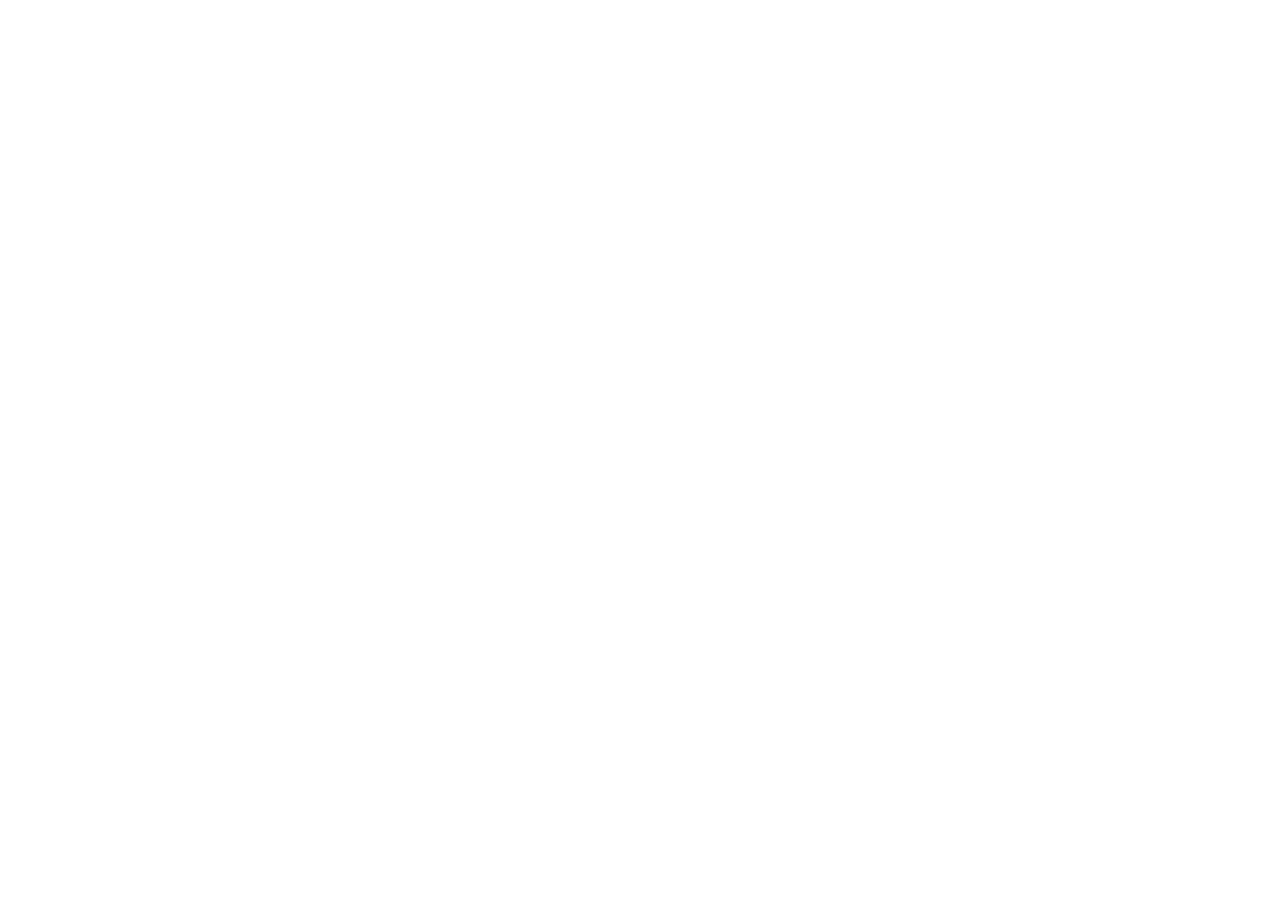
==== hex.html @ cb5a6f96 "setup, initial commit" ====
<!DOCTYPE html>
<html lang="en">
  <head>
    <meta charset="UTF-8" />
    <meta http-equiv="X-UA-Compatible" content="IE=edge" />
    <meta name="viewport" content="width=device-width, initial-scale=1.0" />
    <title>Color Flipper - Hex</title>
    <!-- normalize -->
    <link rel="stylesheet" href="./normalize.css" />
    <!-- font-awesome -->
    <link
      rel="stylesheet"
      href="https://cdnjs.cloudflare.com/ajax/libs/font-awesome/6.1.2/css/all.min.css"
      integrity="sha512-1sCRPdkRXhBV2PBLUdRb4tMg1w2YPf37qatUFeS7zlBy7jJI8Lf4VHwWfZZfpXtYSLy85pkm9GaYVYMfw5BC1A=="
      crossorigin="anonymous"
      referrerpolicy="no-referrer"
    />
    <!-- main css -->
    <link rel="stylesheet" href="./main.css" />
  </head>
  <body>
    <script src="./hex.js"></script>
  </body>
</html>
---- main.css ----
*,
::after,
::before {
  margin: 0;
  padding: 0;
  box-sizing: border-box;
}

/* fonts */

@import url("https://fonts.googleapis.com/css?family=Nunito:400|Roboto:400");

html {
  font-size: 100%;
} /*16px*/

:root {
  /* fonts */
  --headingFont: "Roboto", sans-serif;
  --bodyFont: "Nunito", sans-serif;
  --smallText: 0.7em;
  /* colors */
  --backgroundColor: #fffffe;
  --headingColor: #272343;
  --paraColor: #2d334a;
  --primaryColor: #ffd803;
  --secondaryColor: #e3f6f5;
  --tertiaryColor: #bae8e8;
  --black: #222;
  --white: #fff;
  --radius: 0.25rem;
  --spacing: 2px;
  --transition: 300ms linear all;
  --maxWidth: 1170px;
  --fixedWidth: 600px;
  --shadow-1: 0 10px 15px -3px rgb(0, 0, 0, 0.1),
    0 4px 6px -4px rgb(0, 0, 0, 0.1);
  --shadow-2: 0 20px 25px -5px rgb(0, 0, 0, 0.1),
    0 8px 10px -6px rgb(0, 0, 0, 0.1);
}

body {
  background: white;
  font-family: var(--bodyFont);
  font-weight: 400;
  line-height: 1.75;
  color: #000000;
}

p {
  margin-bottom: 1.5rem;
  max-width: 40em;
}

h1,
h2,
h3,
h4,
h5 {
  margin: 0;
  margin-bottom: 1.38rem;
  font-family: var(--headingFont);
  font-weight: 400;
  line-height: 1.3;
  text-transform: capitalize;
}

h1 {
  margin-top: 0;
  font-size: 3.052rem;
}

h2 {
  font-size: 2.441rem;
}

h3 {
  font-size: 1.953rem;
}

h4 {
  font-size: 1.563rem;
}

h5 {
  font-size: 1.25rem;
}

small,
.text-small {
  font-size: var(--smallText);
}

a {
  text-decoration: none;
}
ul {
  padding: 0;
  list-style-type: none;
}
img {
  width: 100%;
  display: block;
  object-fit: cover;
}

.container {
  width: 60vw;
  max-width: var(--maxWidth);
  border-radius: var(--radius);
  box-shadow: var(--shadow-1);
}

.btn {
  background: var(--primaryColor);
  padding: 0.375rem 0.75rem;
  letter-spacing: var(--spacing);
  color: var(--headingColor);
  position: absolute;
  top: 6rem;
  left: 6rem;
  border-radius: var(--radius);
  text-transform: uppercase;
  border: 2px solid var(--headingColor);
  transition: var(--transition);
  cursor: pointer;
  display: inline-block;
  box-shadow: var(--shadow-1);
}
.btn:hover {
  background: var(--white);
  color: var(--primaryColor);
  border-color: var(--primaryColor);
  box-shadow: var(--shadow-2);
}
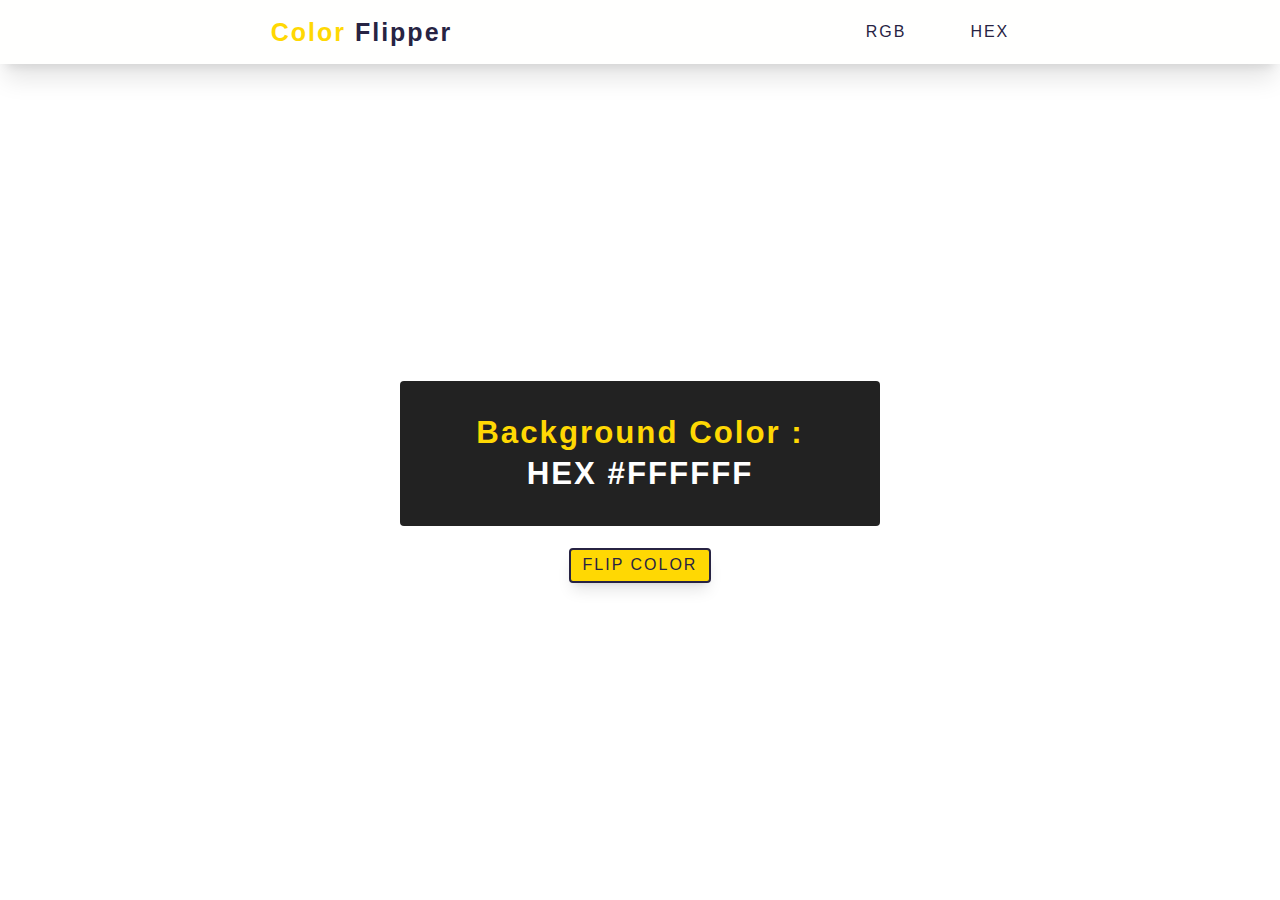
==== commit adcaa54a: "html and css" ====
--- a/hex.html
+++ b/hex.html
@@ -19,6 +19,28 @@
     <link rel="stylesheet" href="./main.css" />
   </head>
   <body>
+    <nav>
+      <div class="nav-center">
+        <h4><span>color</span> flipper</h4>
+        <ul class="links">
+          <li>
+            <a href="index.html">RGB</a>
+          </li>
+          <li>
+            <a href="hex.html">Hex</a>
+          </li>
+        </ul>
+      </div>
+    </nav>
+    <main>
+      <div class="banner">
+        <h3 class="title">
+          background color : <span class="value"> hex #ffffff</span>
+        </h3>
+        <button class="btn">flip color</button>
+      </div>
+    </main>
+    <!-- Javascript -->
     <script src="./hex.js"></script>
   </body>
 </html>
--- a/main.css
+++ b/main.css
@@ -116,9 +116,7 @@
   padding: 0.375rem 0.75rem;
   letter-spacing: var(--spacing);
   color: var(--headingColor);
-  position: absolute;
-  top: 6rem;
-  left: 6rem;
+
   border-radius: var(--radius);
   text-transform: uppercase;
   border: 2px solid var(--headingColor);
@@ -133,3 +131,71 @@
   border-color: var(--primaryColor);
   box-shadow: var(--shadow-2);
 }
+
+/*
+==========
+Navbar
+==========
+ */
+
+nav {
+  height: 4rem;
+  background: var(--backgroundColor);
+  display: grid;
+  align-items: center;
+  box-shadow: var(--shadow-2);
+}
+.nav-center {
+  width: 90vw;
+  margin: 0 auto;
+  display: flex;
+  justify-content: space-around;
+  align-items: center;
+}
+.nav-center h4 {
+  margin-bottom: 0;
+  font-weight: 700;
+  letter-spacing: var(--spacing);
+  color: var(--headingColor);
+}
+.nav-center span {
+  color: var(--primaryColor);
+}
+.links {
+  display: flex;
+  gap: 4rem;
+}
+.links a {
+  color: var(--headingColor);
+  font-size: 1rem;
+  text-transform: uppercase;
+  letter-spacing: var(--spacing);
+  transition: var(--transition);
+}
+.links a:hover {
+  color: var(--primaryColor);
+}
+main {
+  height: calc(100vh - 4rem);
+  display: grid;
+  place-items: center;
+}
+.banner {
+  width: 90vw;
+  min-width: 470px;
+  max-width: 30rem;
+  text-align: center;
+  background: transparent;
+}
+.title {
+  background: #222;
+  color: var(--primaryColor);
+  padding: 2rem 4rem;
+  border-radius: var(--radius);
+  font-weight: 700;
+  letter-spacing: var(--spacing);
+}
+.value {
+  color: var(--white);
+  text-transform: uppercase;
+}
